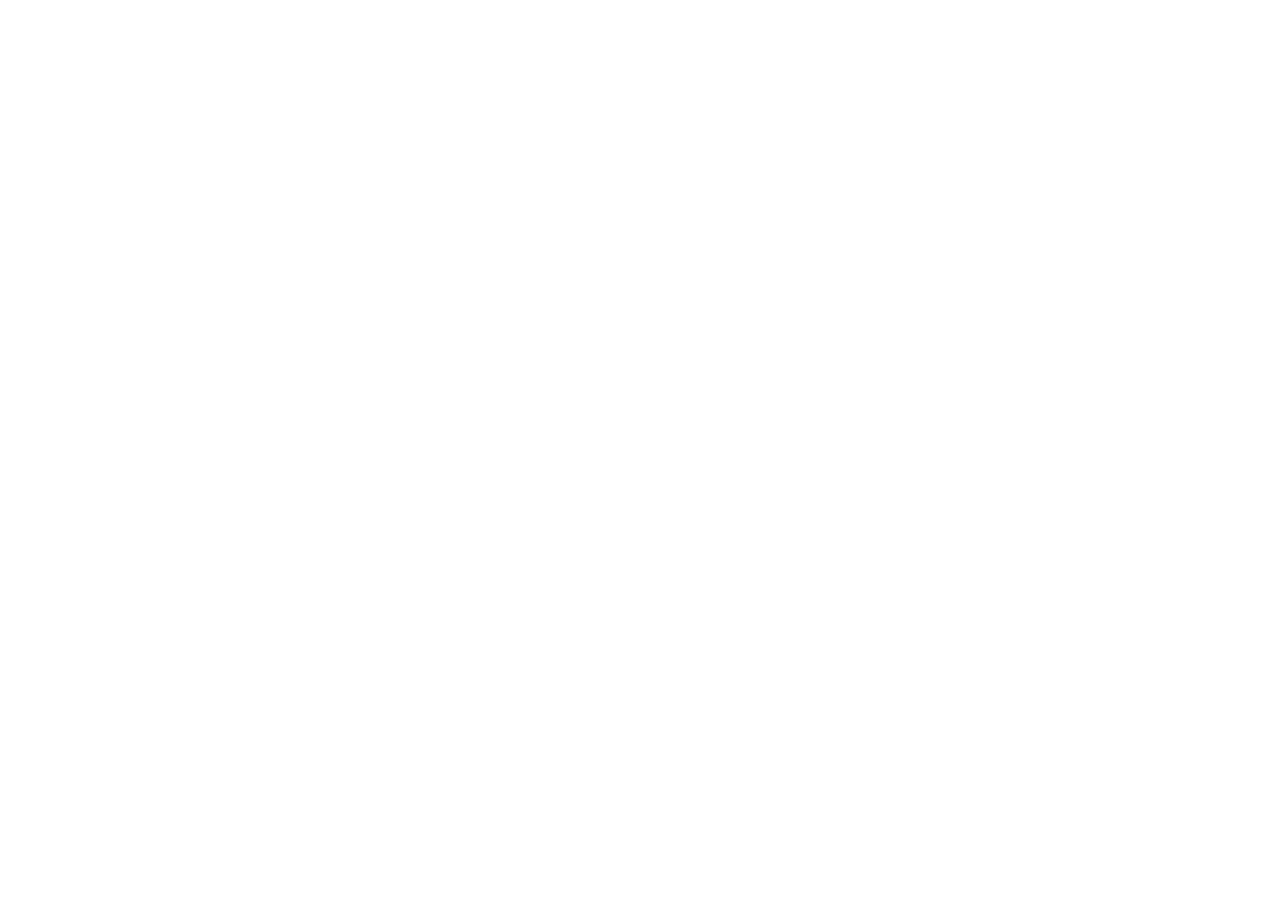
==== index.html @ d90dace4 "Створив файли html, css, папки style, images, додав картинки" ====
<!DOCTYPE html>
<html lang="en">
<head>
    <meta charset="UTF-8">
    <meta http-equiv="X-UA-Compatible" content="IE=edge">
    <meta name="viewport" content="width=device-width, initial-scale=1.0">
    <title>Document</title>
</head>
<body>
    
</body>
</html>
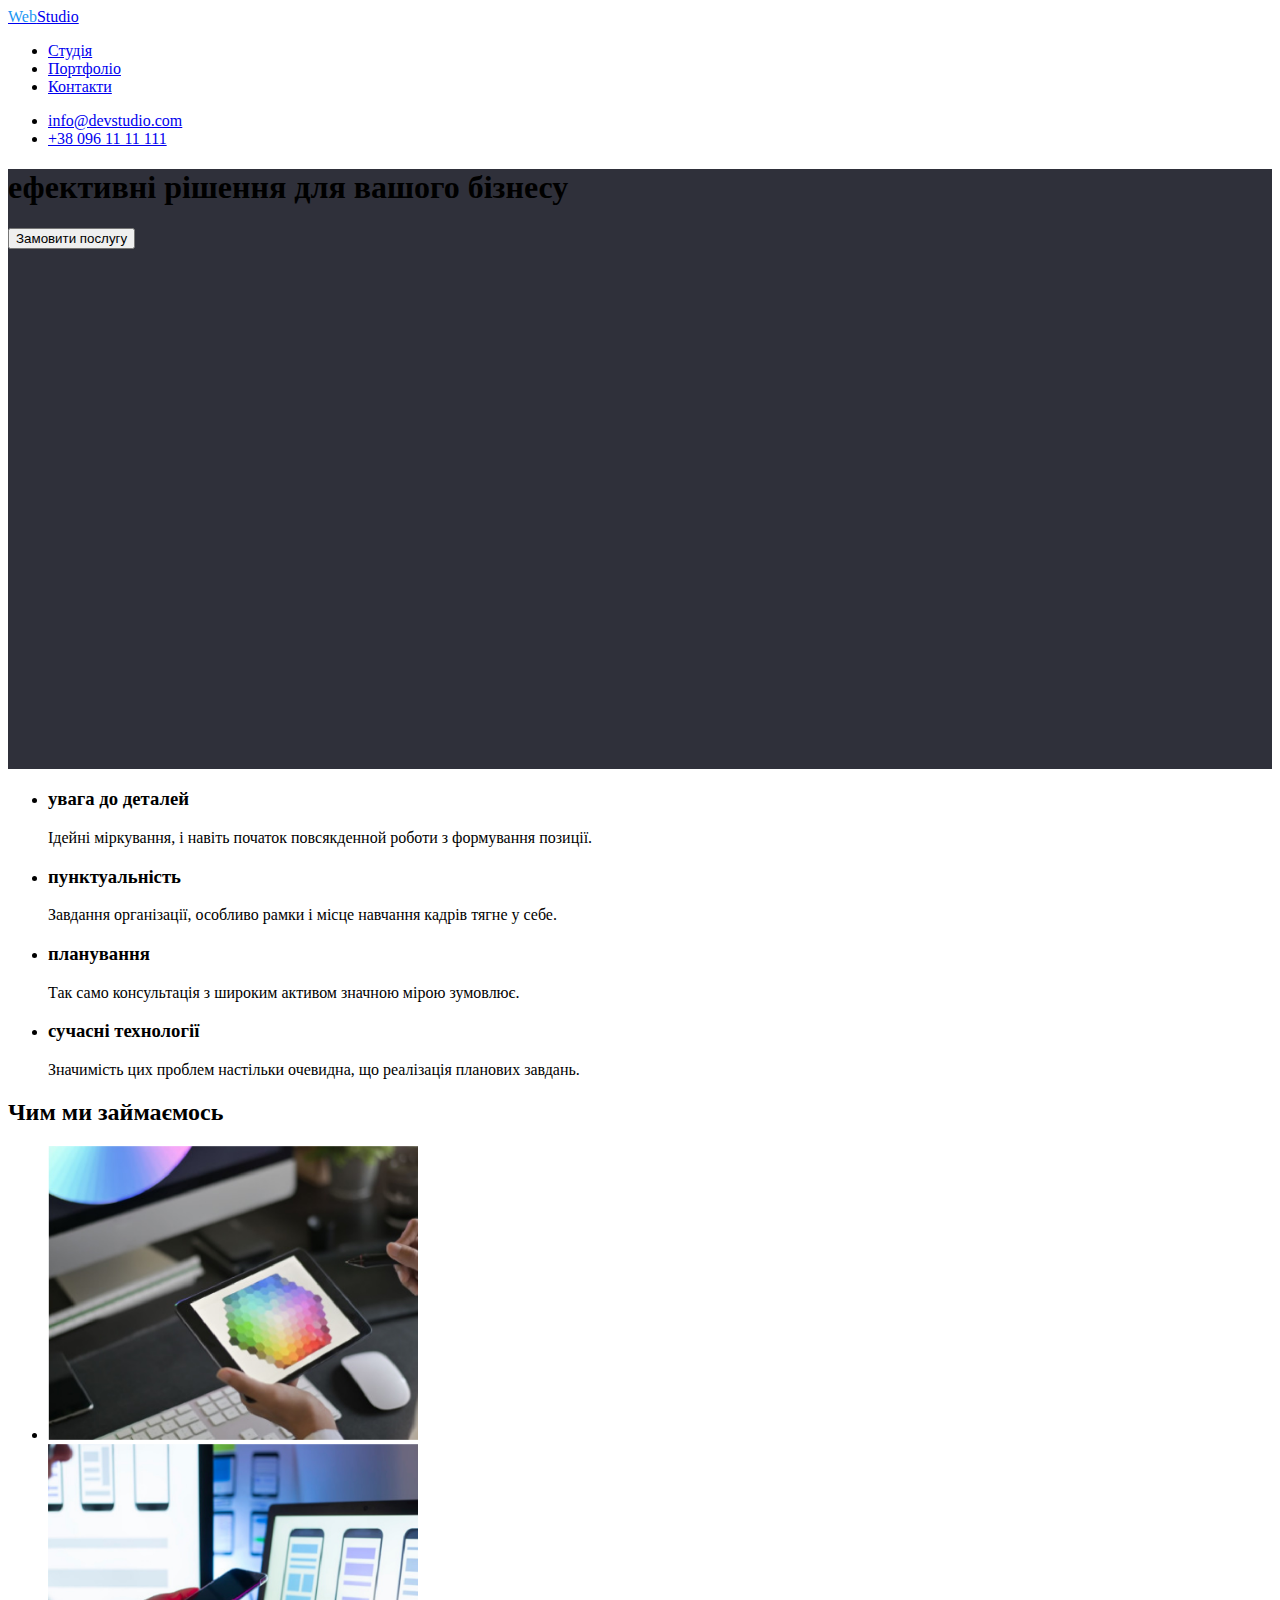
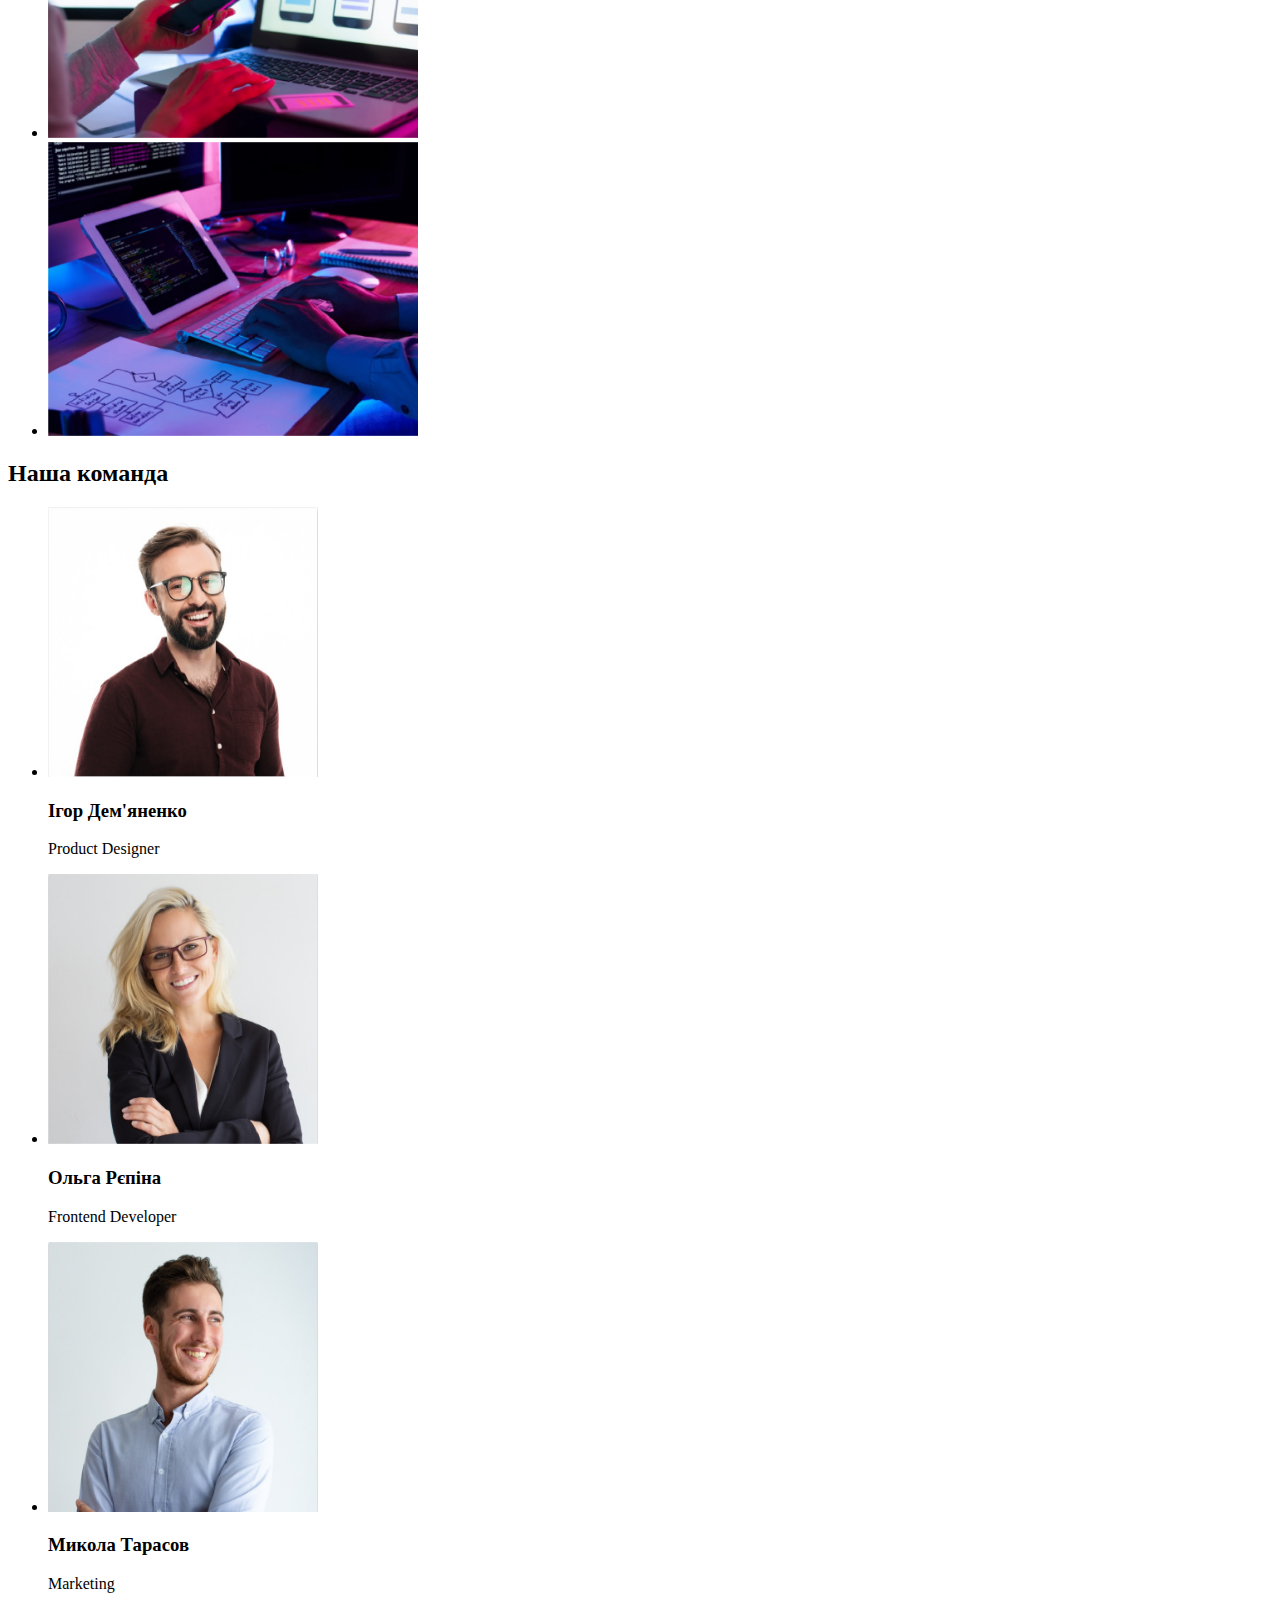
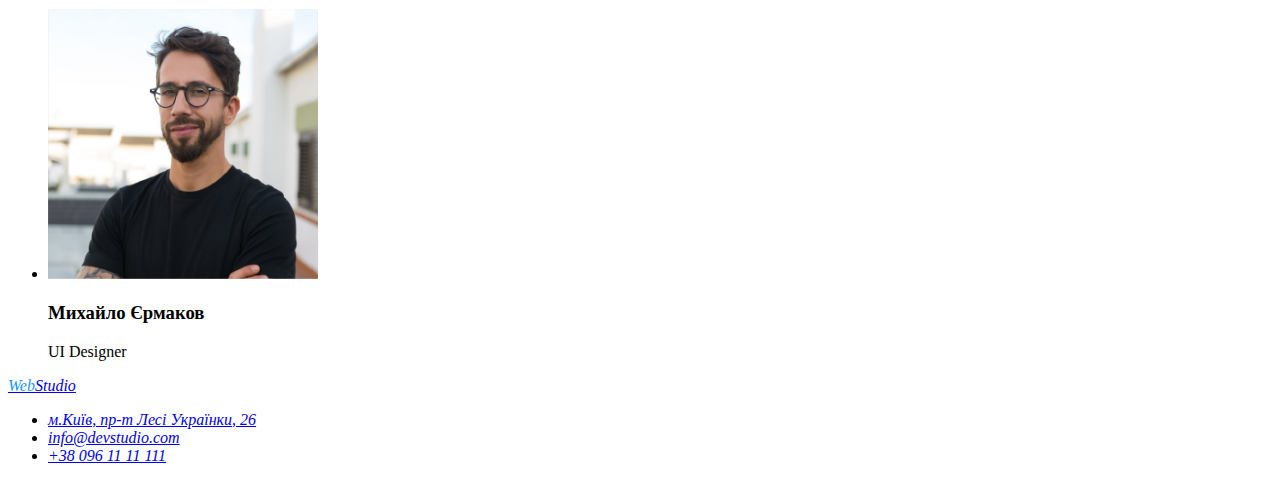
==== commit 931a56de: "Додав код html в файл index.html" ====
--- a/index.html
+++ b/index.html
@@ -1,12 +1,146 @@
 <!DOCTYPE html>
-<html lang="en">
+<html lang="uk">
 <head>
     <meta charset="UTF-8">
     <meta http-equiv="X-UA-Compatible" content="IE=edge">
     <meta name="viewport" content="width=device-width, initial-scale=1.0">
-    <title>Document</title>
+    <link rel="preconnect" href="https://fonts.googleapis.com">
+    <link rel="preconnect" href="https://fonts.gstatic.com" crossorigin>
+    <link href="https://fonts.googleapis.com/css2?family=Raleway:wght@700&family=Roboto:wght@400;500;700;900&display=swap" rel="stylesheet">
+    <link rel="stylesheet" href="https://cdnjs.cloudflare.com/ajax/libs/modern-normalize/1.1.0/modern-normalize.min.css"
+          integrity="sha512-wpPYUAdjBVSE4KJnH1VR1HeZfpl1ub8YT/NKx4PuQ5NmX2tKuGu6U/JRp5y+Y8XG2tV+wKQpNHVUX03MfMFn9Q=="
+          crossorigin="anonymous" referrerpolicy="no-referrer" />
+    <link rel="stylesheet" type="text/css" href="style/style.css" />
+    <title>Studio</title>
 </head>
 <body>
-    
+    <header class="header">
+        <div class="container header-container">
+            <nav class="header-navigation">
+                <a class="header-logotype" href="#"><span style="color: #2196f3">Web</span>Studio</a>
+                <ul class="header-list list">
+                    <li class="header-item">
+                        <a class="header-menu" href="index.html">Студія</a>
+                    </li>
+                    <li class="header-item">
+                        <a class="header-menu" href="portfolio.html">Портфоліо</a>
+                    </li>
+                    <li class="header-item">
+                        <a class="header-menu" href="#">Контакти</a>
+                    </li>
+                </ul>
+            </nav>
+            <div class="header-connection">
+                <ul class="header-list list">
+                    <li class="header-item">
+                        <a class="header-contact-menu" href="mailto:info@devstudio.com">info@devstudio.com</a>
+                    </li>
+                    <li class="header-item">
+                        <a class="header-contact-menu" href="tel:+380961111111">+38&nbsp;096&nbsp;11&nbsp;11&nbsp;111</a>
+                    </li>
+                </ul>
+            </div>
+        </div>
+    </header>
+    <main>
+        <section class="section" style="height: 600px; background-color: #2f303a;">
+            <div class="container">
+                <h1 class="services-title">ефективні рішення для вашого бізнесу</h1>
+                <button class="services-btn" name="submit_button" type="submit" value="primary">Замовити послугу</button>
+            </div>
+        </section>
+        <section class="section">
+            <div class="container">
+                <ul class="description-list list">
+                    <li class="description-item">
+                        <h3 class="description-list-title">увага до деталей</h3>
+                        <p class="description-list-text">Ідейні міркування, і навіть початок повсякденной роботи з формування позиції.</p>
+                    </li>
+                    <li class="description-item">
+                        <h3 class="description-list-title">пунктуальність</h3>
+                        <p class="description-list-text">Завдання організації, особливо рамки і місце навчання кадрів тягне у себе.</p>
+                    </li>
+                    <li class="description-item">
+                        <h3 class="description-list-title">планування</h3>
+                        <p class="description-list-text">Так само консультація з широким активом значною мірою зумовлює.
+                        </p>
+                    </li>
+                    <li class="description-item">
+                        <h3 class="description-list-title">сучасні технології</h3>
+                        <p class="description-list-text">Значимість цих проблем настільки очевидна, що реалізація планових завдань.</p>
+                    </li>
+                </ul>
+            </div>
+        </section>
+        <section class="section">
+            <div class="container">
+                <h2 class="gallery-title">Чим ми займаємось</h2>
+                <ul class="gallery-list list">
+                    <li class="gallery-item">
+                        <img src="images/image1.jpg" width="370" height="294" alt="картинка">
+                    </li>
+                    <li class="gallery-item">
+                        <img src="images/image2.jpg" width="370" height="294" alt="картинка">
+                    </li>
+                    <li class="gallery-item">
+                        <img src="images/image3.jpg" width="370" height="294" alt="картинка">
+                    </li>
+                </ul>
+            </div>
+        </section>
+        <section class="section">
+            <div class="container">
+                <h2 class="team-title">Наша команда</h2>
+                <ul class="team-list list">
+                    <li class="team-item">
+                        <img src="images/pictare1.jpg" width="270" height="270" alt="картинка співробітник">
+                        <div class="team-block">
+                            <h3 class="team-list-name">Ігор Дем'яненко</h3>
+                            <p class="team-list-profesion">Product Designer</p>
+                        </div>
+                    </li>
+                    <li class="team-item">
+                        <img src="images/pictare2.jpg" width="270" height="270" alt="картинка співробітник">
+                        <div class="team-block">
+                            <h3 class="team-list-name">Ольга Рєпіна</h3>
+                            <p class="team-list-profesion">Frontend Developer</p>
+                        </div>
+                    </li>
+                    <li class="team-item">
+                        <img src="images/pictare3.jpg" width="270" height="270" alt="картинка співробітник">
+                        <div class="team-block">
+                            <h3 class="team-list-name">Микола Тарасов</h3>
+                            <p class="team-list-profesion">Marketing</p>
+                        </div>
+                    </li>
+                    <li class="team-item">
+                        <img src="images/pictare4.jpg" width="270" height="270" alt="картинка співробітник">
+                        <div class="team-block">
+                            <h3 class="team-list-name">Михайло Єрмаков</h3>
+                            <p class="team-list-profesion">UI Designer</p>
+                        </div>
+                    </li>
+                </ul>
+            </div>
+        </section>
+    </main>
+    <footer class="footer">
+        <div class="container">
+            <address class="address">
+                <a class="footer-logotype" href="#"><span style="color: #2196f3">Web</span>Studio</a>
+                <ul class="footer-list list">
+                    <li class="footer-item">
+                        <a class="footer-address" href="#">м.Київ, пр-т Лесі Українки, 26</a>
+                    </li>
+                    <li class="footer-item">
+                        <a class="footer-contact" href="mailto:infp@devstudio.com">info@devstudio.com</a>
+                    </li>
+                    <li class="footer-item">
+                        <a class="footer-contact" href="tel.:+380961111111">+38&nbsp;096&nbsp;11&nbsp;11&nbsp;111</a>
+                    </li>
+                </ul>
+            </address>
+        </div>
+    </footer>
 </body>
 </html>--- a/style/style.css
+++ b/style/style.css
@@ -0,0 +1,4 @@
+body
+{
+    
+}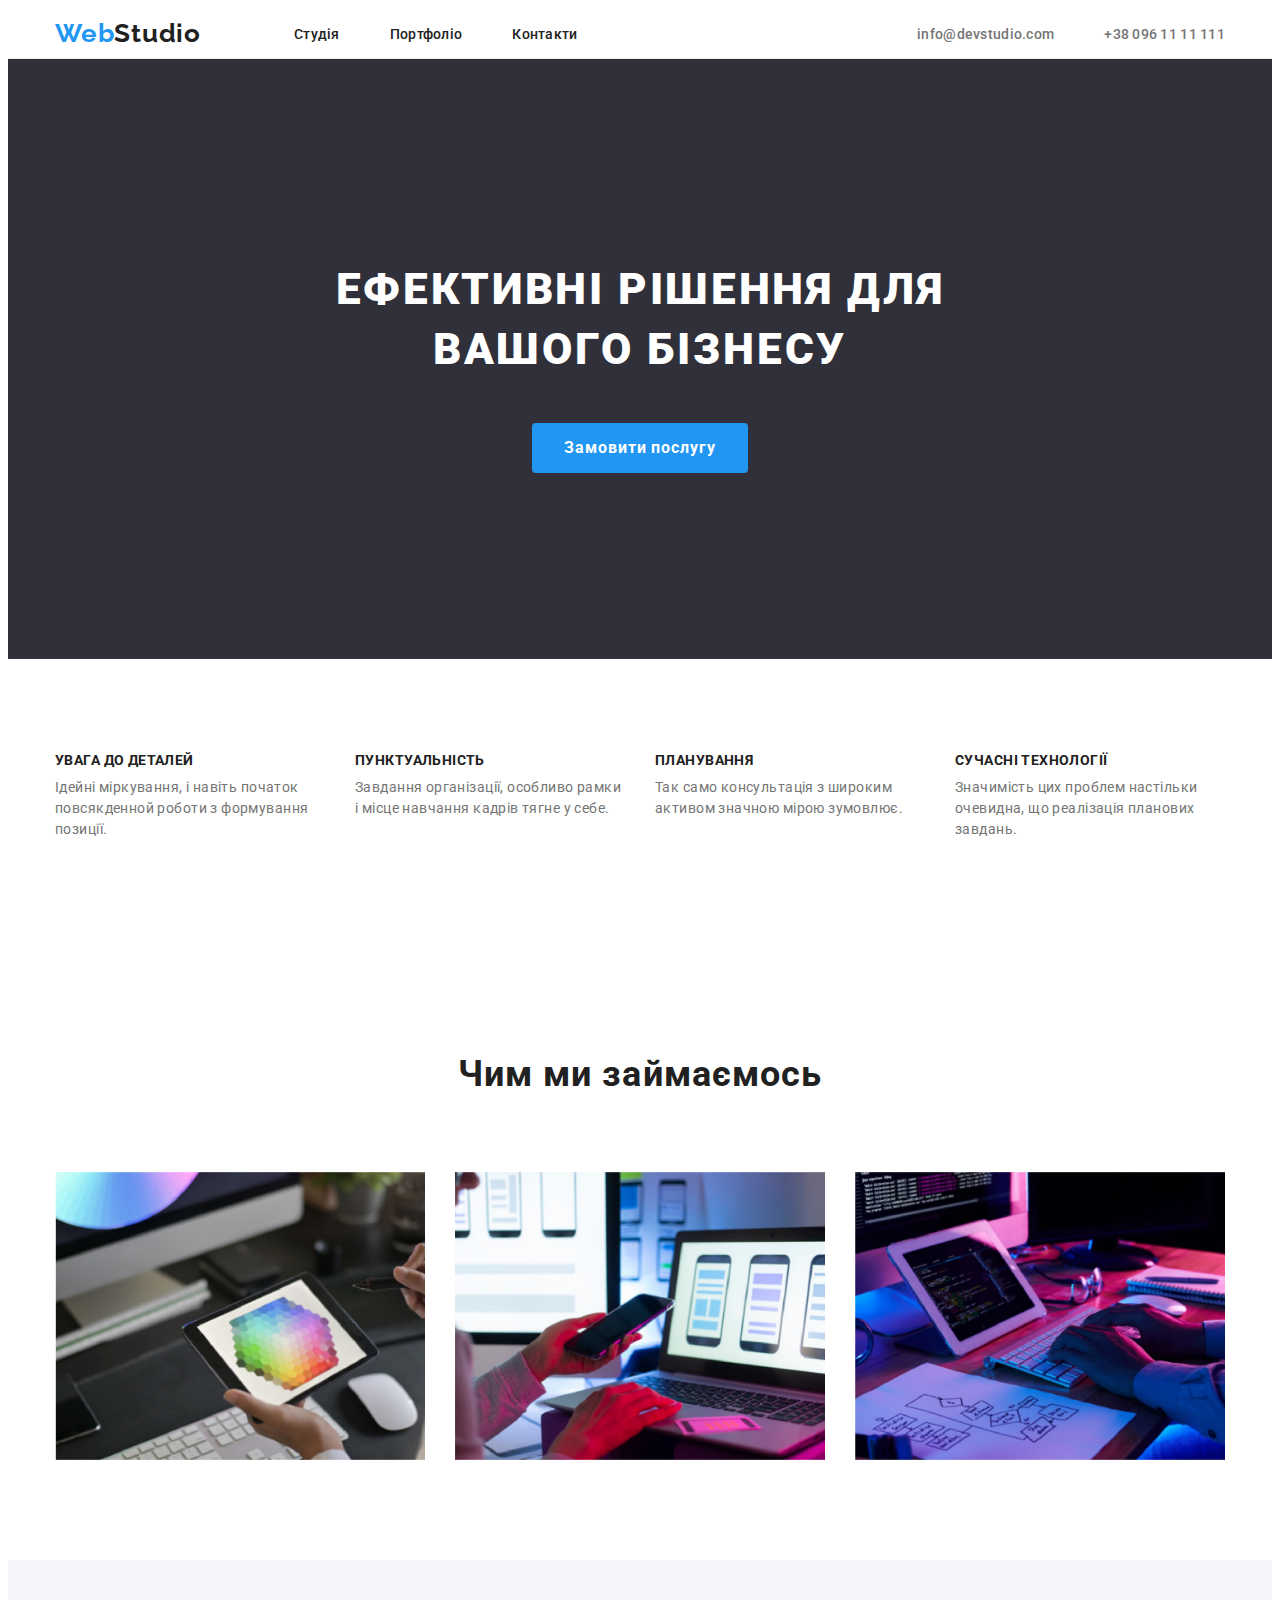
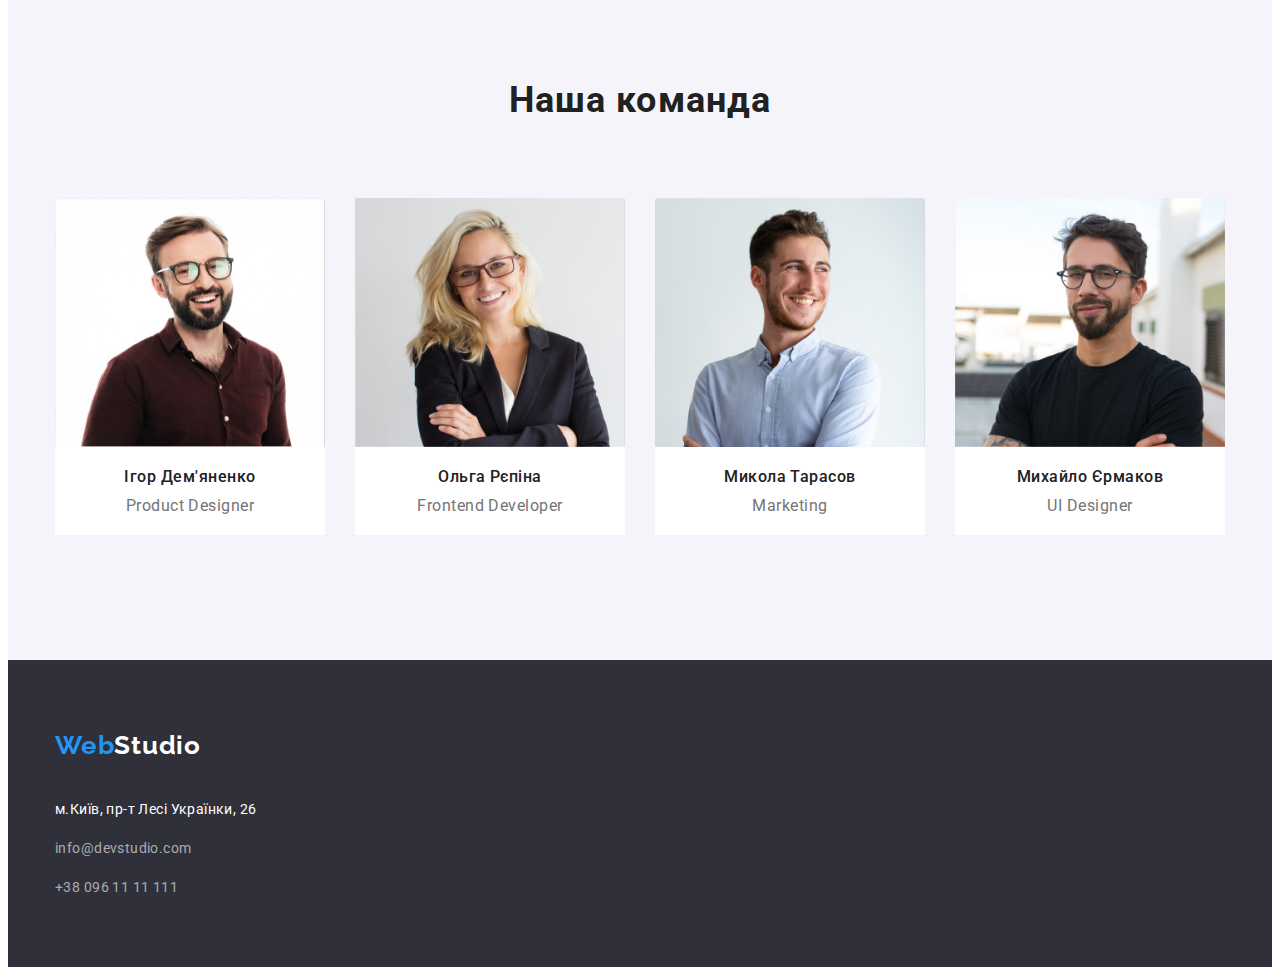
==== commit 7cc3a68a: "Update cod html, css" ====
--- a/index.html
+++ b/index.html
@@ -43,7 +43,7 @@
         </div>
     </header>
     <main>
-        <section class="section" style="height: 600px; background-color: #2f303a;">
+        <section class="section hero">
             <div class="container">
                 <h1 class="services-title">ефективні рішення для вашого бізнесу</h1>
                 <button class="services-btn" name="submit_button" type="submit" value="primary">Замовити послугу</button>
--- a/style/style.css
+++ b/style/style.css
@@ -1,4 +1,346 @@
-body
-{
-    
-}+:root {
+    --contact-color: rgba(255, 255, 255, 0.6);
+    --brand-color: rgb(33, 150, 243);
+    --focus-color: rgb(85, 72, 99);
+    --fon-black-color: #2f303a;
+    --border-white-color: #EEEEEE;
+    --black-color: #212121;
+    --white-color: #FFFFFF;
+    --grey-color: #F5F4FA;
+    --gray-color: #757575;
+}
+body {
+    font-family: 'Roboto', sans-serif;
+}
+p, h1, h2, h3, h4, h5, h6 {
+    margin: 0;
+}
+ul, ol {
+    margin: 0;
+    padding-left: 0;
+}
+button {
+    cursor: pointer;
+}
+address {
+    font-style: normal;
+}
+img {
+    display: block;
+    max-width: 100%;
+    height: auto;
+}
+* {
+    box-sizing: border-box;
+}
+.list {
+    list-style: none;
+}
+.reference {
+    text-decoration: none;
+}
+.section {
+    padding-top: 94px;
+    padding-bottom: 94px;
+}
+.container {
+    width: 1200px;
+    padding-left: 15px;
+    padding-right: 15px;
+    margin: 0 auto;
+}
+.header {
+    border-bottom: 1px solid var(--border-white-color);
+}
+.header-container {
+    display: flex;
+    align-items: center;
+}
+.header-navigation {
+    display: flex;
+    align-items: center;
+}
+.header-connection {
+    margin-left: auto;
+}
+.header-list {
+    display: flex;
+    gap: 50px;
+    list-style-type: none;
+}
+.header-logotype {
+    margin-right: 93px;
+    font-family: 'Raleway', sans-serif;
+    font-weight: 700;
+    font-size: 26px;
+    line-height: 1.94;
+    letter-spacing: 0.03em;
+    text-decoration: none;
+    color: var(--black-color);
+}
+.header-menu {
+    padding-top: 32px;
+    padding-bottom: 32px;
+    font-weight: 500;
+    font-size: 14px;
+    line-height: 1;
+    letter-spacing: 0.02em;
+    text-decoration: none;
+    color: var(--black-color);
+}
+.header-contact-menu {
+    padding-top: 34px;
+    padding-bottom: 34px;
+    font-weight: 500;
+    font-size: 14px;
+    line-height: 1;
+    letter-spacing: 0.02em;
+    text-decoration: none;
+    color: var(--gray-color);
+}
+    .header-menu:hover, .header-contact-menu:hover {
+        color: var(--brand-color);
+    }
+    .header-menu:focus {
+        color: var(--focus-color);
+    }
+.hero {
+    height: 600px;
+    background-color: var(--fon-black-color);
+}
+.services-title {
+    height: 120px;
+    padding-top: 106px;
+    padding-left: 237px;
+    padding-right: 237px;
+    font-weight: 900;
+    font-size: 44px;
+    line-height: 60px;
+    text-align: center;
+    text-transform: uppercase;
+    letter-spacing: 0.06em;
+    color: var(--white-color);
+}
+.services-btn {
+    width: 216px;
+    height: 50px;
+    margin-top: 150px;
+    margin-left: 477px;
+    margin-right: 477px;
+    font-family: inherit;
+    font-weight: 700;
+    font-size: 16px;
+    line-height: 1.88;
+    align-items: center;
+    text-align: center;
+    letter-spacing: 0.06em;
+    color: var(--white-color);
+    background-color: var(--brand-color);
+    border: 5px solid var(--brand-color);
+    border-radius: 4px;
+}
+    .services-btn:focus {
+        color: var(--focus-color);
+    }
+.description-list {
+    display: flex;
+    justify-content: space-between;
+    flex-direction: row;
+    list-style-type: none;
+}
+.description-item {
+    width: 270px;
+}
+.description-list-title {
+    padding-bottom: 10px;
+    font-weight: 700;
+    font-size: 14px;
+    line-height: 1;
+    letter-spacing: 0.03em;
+    text-transform: uppercase;
+    color: var(--black-color);
+}
+.description-list-text {
+    font-size: 14px;
+    line-height: 1.5;
+    letter-spacing: 0.03em;
+    color: var(--gray-color);
+}
+.gallery-title {
+    padding-bottom: 25px;
+    font-weight: 700;
+    font-size: 36px;
+    line-height: 2.6;
+    text-align: center;
+    letter-spacing: 0.03em;
+    color: var(--black-color);
+}
+.gallery-list {
+    padding-top: 25px;
+    display: flex;
+    justify-content: space-between;
+    flex-direction: row;
+    list-style-type: none;
+}
+.gallery-item {
+    width: 370px;
+    height: 294px;
+}
+    .section:nth-child(4) {
+        background: var(--grey-color);
+    }
+.team-title {
+    padding-bottom: 25px;
+    font-weight: 700;
+    font-size: 36px;
+    line-height: 2.6;
+    text-align: center;
+    letter-spacing: 0.03em;
+    color: var(--black-color);
+}
+.team-list {
+    padding-top: 25px;
+    display: flex;
+    justify-content: space-between;
+    flex-direction: row;
+    list-style-type: none;
+}
+.team-item {
+    width: 270px;
+    height: 368px;
+}
+.team-block {
+    background-color: var(--white-color);
+}
+.team-list-name {
+    padding-top: 20px;
+    padding-bottom: 5px;
+    font-weight: 500;
+    font-size: 16px;
+    line-height: 1.19;
+    text-align: center;
+    letter-spacing: 0.03em;
+    color: var(--black-color);
+}
+.team-list-profesion {
+    padding-top: 5px;
+    padding-bottom: 20px;
+    font-size: 16px;
+    line-height: 1.19;
+    text-align: center;
+    letter-spacing: 0.03em;
+    color: var(--gray-color);
+}
+.product-list {
+    margin-top: 50px;
+    display: flex;
+    justify-content: center;
+    grid-gap: 30px;
+    flex-wrap: wrap;
+    flex-direction: row;
+    align-content: center;
+    list-style-type: none;
+}
+.product-item {
+    width: 370px;
+    height: 404px;
+    border-bottom: 1px solid var(--border-white-color);
+}
+    .product-item:hover, .product-item:focus {
+        box-shadow: 0px 1px 1px rgba(0, 0, 0, 0.12), 0px 4px 4px rgba(0, 0, 0, 0.06), 1px 4px 6px rgba(0, 0, 0, 0.16);
+    }
+.product-block {
+    padding-left: 24px;
+}
+.product-list-tovar {
+    padding-top: 10px;
+    padding-bottom: 2px;
+    font-weight: 700;
+    font-size: 18px;
+    line-height: 2.25;
+    letter-spacing: 0.06em;
+    color: var(--black-color);
+}
+.product-list-type {
+    padding-top: 2px;
+    padding-bottom: 10px;
+    font-size: 16px;
+    line-height: 1.88;
+    letter-spacing: 0.03em;
+    color: var(--gray-color);
+}
+.button-list {
+    display: flex;
+    justify-content: center;
+    list-style-type: none;
+}
+.button-item {
+    margin-left: 8px;
+    margin-right: 8px;
+}
+.button-menu {
+    width: auto;
+    height: 38px;
+    padding: 6px;
+    font-family: inherit;
+    font-weight: 500;
+    line-height: 1.6;
+    text-align: center;
+    letter-spacing: 0.03em;
+    border: 1px solid var(--grey-color);
+}
+    .button-menu:hover {
+        color: var(--white-color);
+        background-color: var(--brand-color);
+        border: 1px solid var(--brand-color);
+        box-shadow: 0px 3px 1px rgba(0, 0, 0, 0.1), 0px 1px 2px rgba(0, 0, 0, 0.08), 0px 2px 2px rgba(0, 0, 0, 0.12);
+        border-radius: 4px;
+    }
+    .button-menu:focus {
+        color: var(--focus-color);
+    }
+.footer {
+    background-color: var(--fon-black-color);
+}
+.footer-logotype {
+    margin-top: 60px;
+    margin-bottom: 20px;
+    display: inline-block;
+    font-family: 'Raleway', sans-serif;
+    font-weight: 700;
+    font-size: 26px;
+    line-height: 1.94;
+    letter-spacing: 0.03em;
+    text-decoration: none;
+    color: var(--white-color);
+}
+.address {
+    padding-bottom: 60px;
+}
+.footer-list {
+    list-style-type: none;
+}
+.footer-item {
+    padding-top: 9px;
+    padding-bottom: 9px;
+}
+.footer-address {
+    font-size: 14px;
+    line-height: 1.5;
+    letter-spacing: 0.03em;
+    text-decoration: none;
+    color: var(--white-color);
+}
+.footer-contact {
+    font-size: 14px;
+    line-height: 1.5;
+    letter-spacing: 0.03em;
+    text-decoration: none;
+    color: var(--contact-color);
+}
+    .footer-address:hover, .footer-contact:hover {
+        color: var(--brand-color);
+    }
+    .footer-address:focus, .footer-contact:focus {
+        color: var(--focus-color);
+    }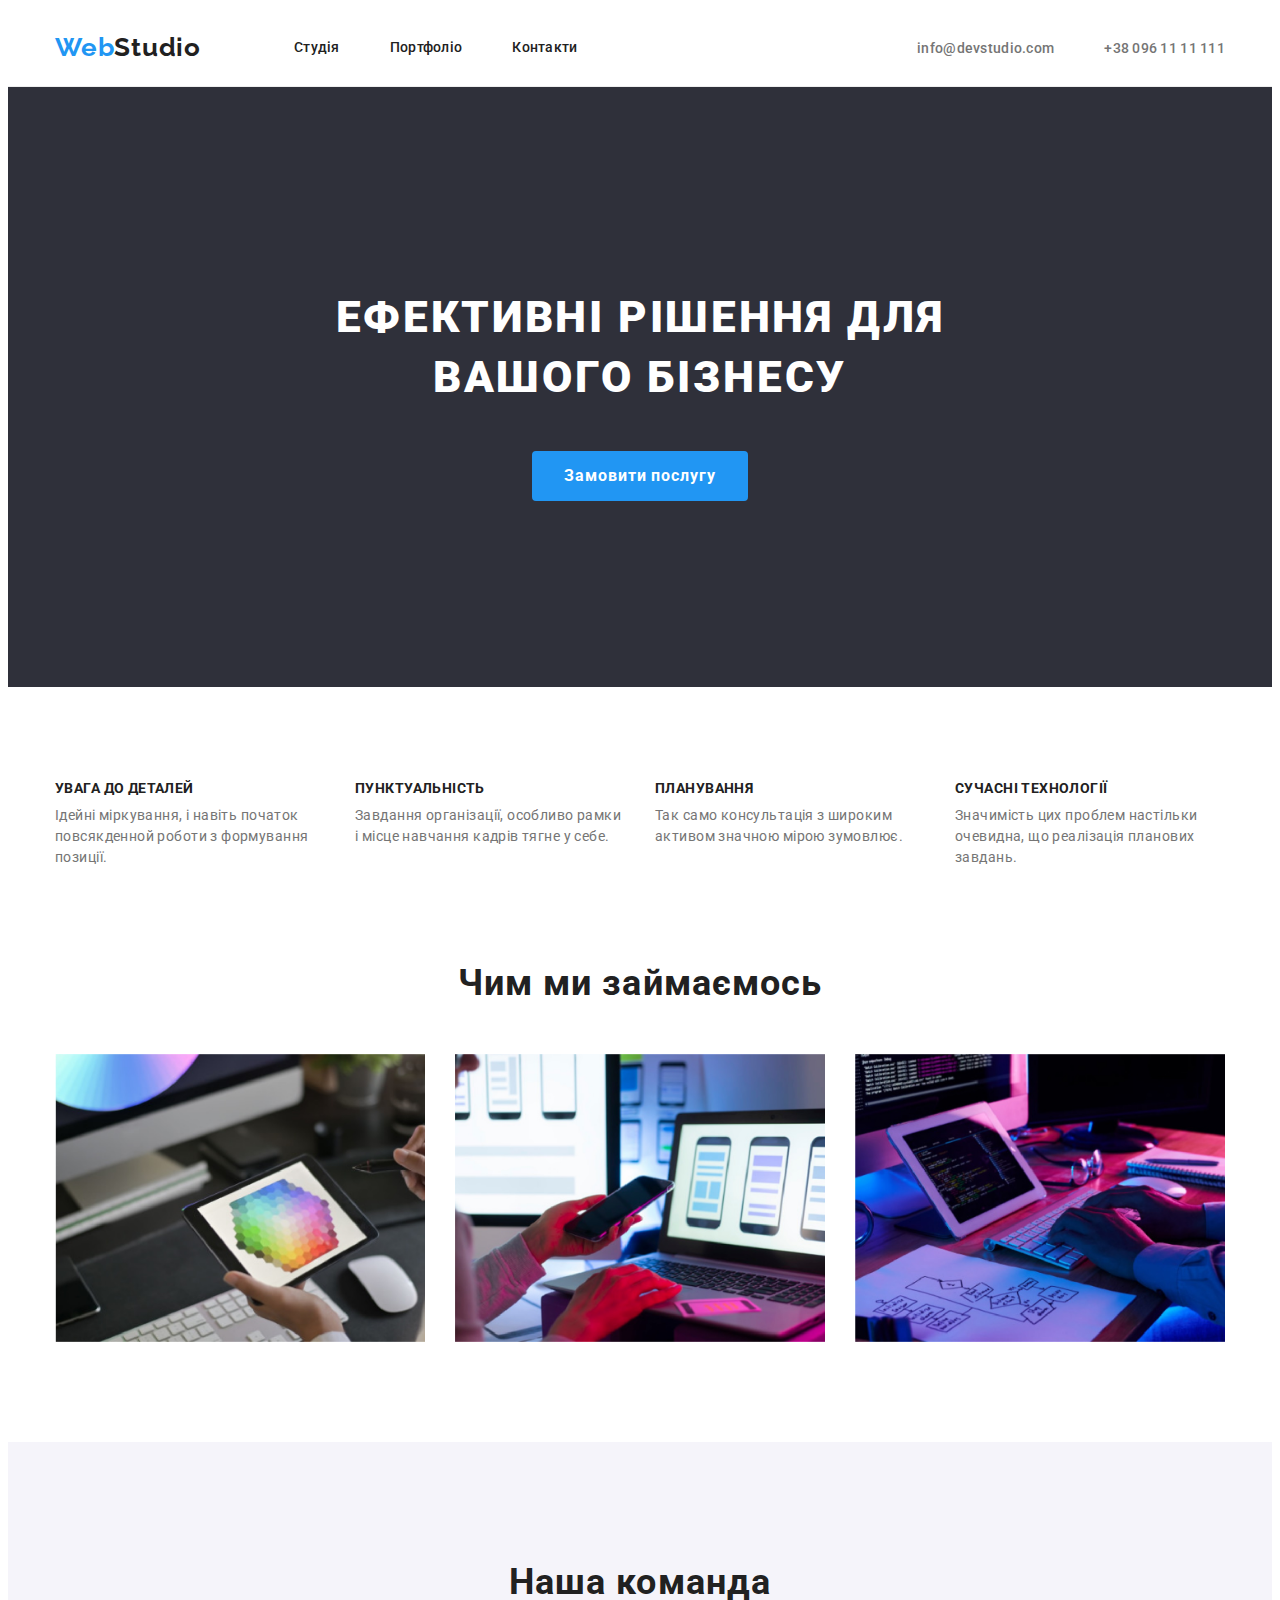
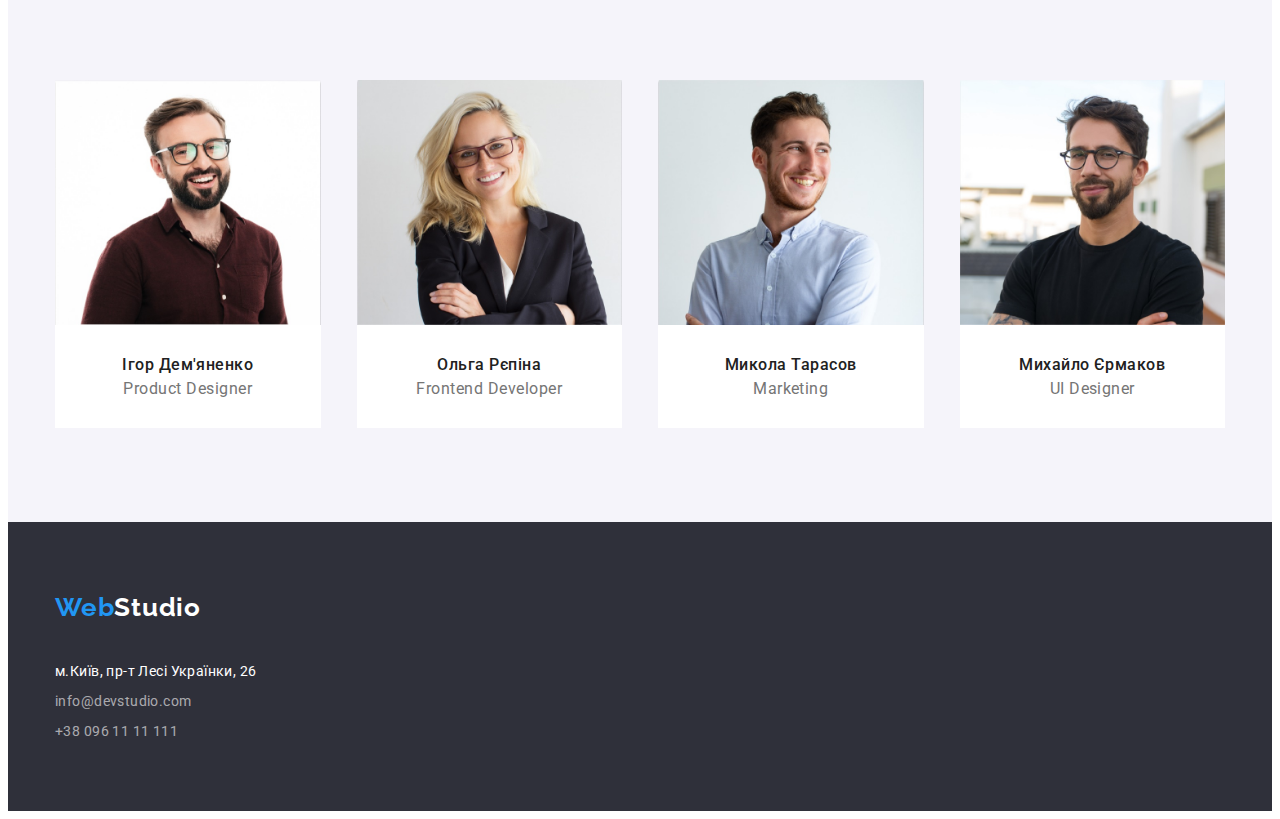
==== commit 3961ff66: "Update cod html, css" ====
--- a/index.html
+++ b/index.html
@@ -6,11 +6,14 @@
     <meta name="viewport" content="width=device-width, initial-scale=1.0">
     <link rel="preconnect" href="https://fonts.googleapis.com">
     <link rel="preconnect" href="https://fonts.gstatic.com" crossorigin>
-    <link href="https://fonts.googleapis.com/css2?family=Raleway:wght@700&family=Roboto:wght@400;500;700;900&display=swap" rel="stylesheet">
-    <link rel="stylesheet" href="https://cdnjs.cloudflare.com/ajax/libs/modern-normalize/1.1.0/modern-normalize.min.css"
+    <link href="https://fonts.googleapis.com/css2?family=Raleway:wght@700&family=Roboto:wght@400;500;700;900&display=swap" 
+          rel="stylesheet">
+    <link rel="stylesheet" 
+          href="https://cdnjs.cloudflare.com/ajax/libs/modern-normalize/1.1.0/modern-normalize.min.css"
           integrity="sha512-wpPYUAdjBVSE4KJnH1VR1HeZfpl1ub8YT/NKx4PuQ5NmX2tKuGu6U/JRp5y+Y8XG2tV+wKQpNHVUX03MfMFn9Q=="
-          crossorigin="anonymous" referrerpolicy="no-referrer" />
-    <link rel="stylesheet" type="text/css" href="style/style.css" />
+          crossorigin="anonymous" 
+          referrerpolicy="no-referrer"/>
+    <link rel="stylesheet" type="text/css" href="style/style.css"/>
     <title>Studio</title>
 </head>
 <body>
--- a/style/style.css
+++ b/style/style.css
@@ -81,6 +81,7 @@
 .header-menu {
     padding-top: 32px;
     padding-bottom: 32px;
+    display: inline-block;
     font-weight: 500;
     font-size: 14px;
     line-height: 1;
@@ -167,18 +168,18 @@
     color: var(--gray-color);
 }
 .gallery-title {
-    padding-bottom: 25px;
+    margin-bottom: 50px;
     font-weight: 700;
     font-size: 36px;
-    line-height: 2.6;
+    line-height: 1.17;
     text-align: center;
     letter-spacing: 0.03em;
     color: var(--black-color);
 }
 .gallery-list {
-    padding-top: 25px;
-    display: flex;
-    justify-content: space-between;
+    display: flex;
+    justify-content: center;
+    gap: 30px;
     flex-direction: row;
     list-style-type: none;
 }
@@ -186,11 +187,14 @@
     width: 370px;
     height: 294px;
 }
+    .section:nth-child(3) {
+        padding-top: 0;
+    }
     .section:nth-child(4) {
         background: var(--grey-color);
     }
 .team-title {
-    padding-bottom: 25px;
+    margin-bottom: 50px;
     font-weight: 700;
     font-size: 36px;
     line-height: 2.6;
@@ -199,22 +203,22 @@
     color: var(--black-color);
 }
 .team-list {
-    padding-top: 25px;
-    display: flex;
-    justify-content: space-between;
+    display: flex;
+    justify-content: center;
+    gap: 36px;
     flex-direction: row;
     list-style-type: none;
 }
 .team-item {
     width: 270px;
-    height: 368px;
 }
 .team-block {
+    padding-top: 30px;
+    padding-bottom: 30px;
     background-color: var(--white-color);
 }
 .team-list-name {
-    padding-top: 20px;
-    padding-bottom: 5px;
+    margin-bottom: 5px;
     font-weight: 500;
     font-size: 16px;
     line-height: 1.19;
@@ -223,8 +227,7 @@
     color: var(--black-color);
 }
 .team-list-profesion {
-    padding-top: 5px;
-    padding-bottom: 20px;
+    margin-top: 5px;
     font-size: 16px;
     line-height: 1.19;
     text-align: center;
@@ -243,18 +246,20 @@
 }
 .product-item {
     width: 370px;
-    height: 404px;
-    border-bottom: 1px solid var(--border-white-color);
 }
     .product-item:hover, .product-item:focus {
         box-shadow: 0px 1px 1px rgba(0, 0, 0, 0.12), 0px 4px 4px rgba(0, 0, 0, 0.06), 1px 4px 6px rgba(0, 0, 0, 0.16);
     }
 .product-block {
+    padding-top: 20px;
     padding-left: 24px;
+    padding-bottom: 20px;
+    border-left: 1px solid var(--border-white-color);
+    border-right: 1px solid var(--border-white-color);
+    border-bottom: 1px solid var(--border-white-color);
 }
 .product-list-tovar {
-    padding-top: 10px;
-    padding-bottom: 2px;
+    margin-bottom: 2px;
     font-weight: 700;
     font-size: 18px;
     line-height: 2.25;
@@ -262,8 +267,7 @@
     color: var(--black-color);
 }
 .product-list-type {
-    padding-top: 2px;
-    padding-bottom: 10px;
+    margin-top: 2px;
     font-size: 16px;
     line-height: 1.88;
     letter-spacing: 0.03em;
@@ -281,7 +285,7 @@
 .button-menu {
     width: auto;
     height: 38px;
-    padding: 6px;
+    padding: 6px 22px;
     font-family: inherit;
     font-weight: 500;
     line-height: 1.6;
@@ -303,8 +307,8 @@
     background-color: var(--fon-black-color);
 }
 .footer-logotype {
-    margin-top: 60px;
-    margin-bottom: 20px;
+    padding-top: 60px;
+    padding-bottom: 20px;
     display: inline-block;
     font-family: 'Raleway', sans-serif;
     font-weight: 700;
@@ -321,8 +325,8 @@
     list-style-type: none;
 }
 .footer-item {
-    padding-top: 9px;
-    padding-bottom: 9px;
+    margin-top: 9px;
+    margin-bottom: 9px;
 }
 .footer-address {
     font-size: 14px;
